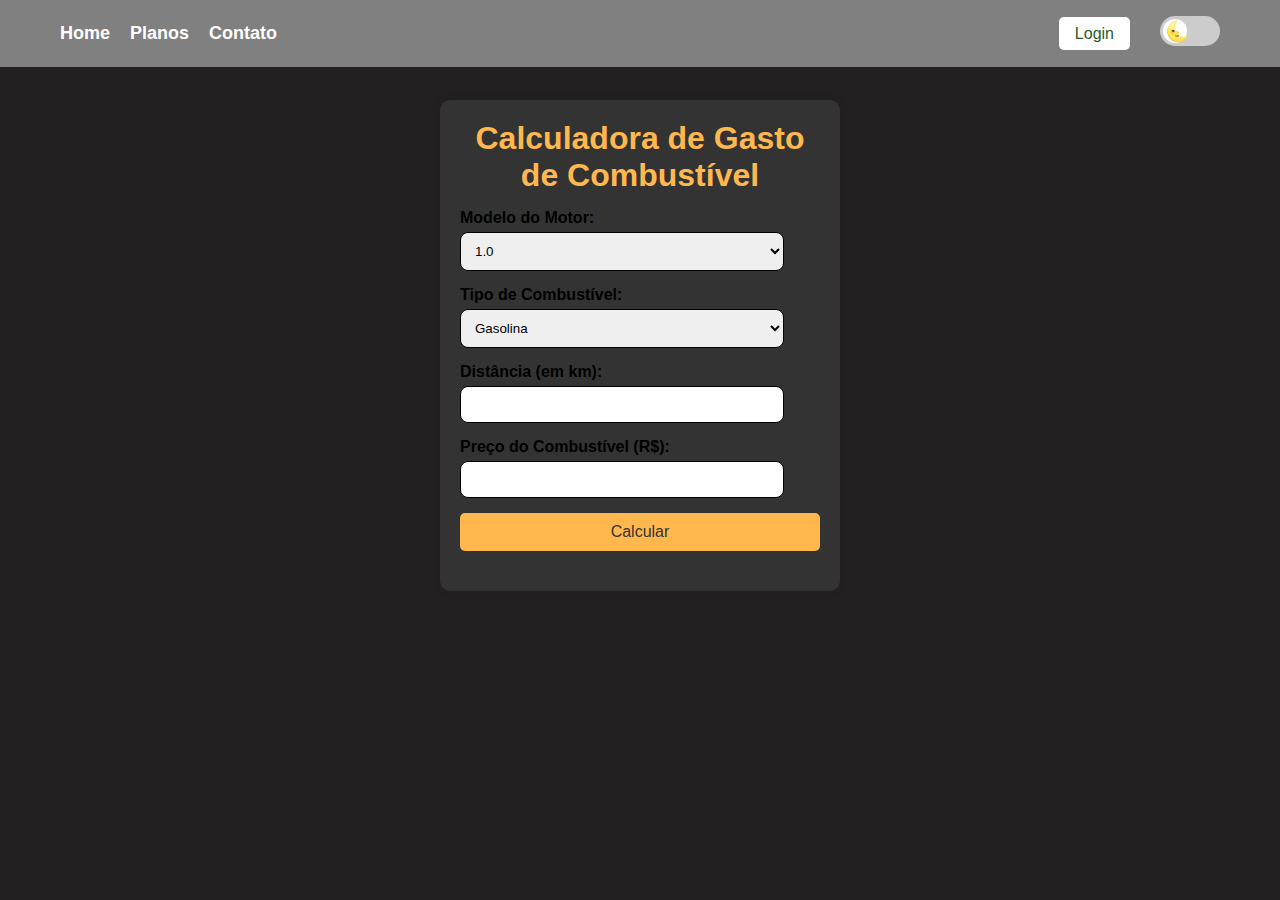
==== index.html @ 11c81b33 "modo escuro e claro" ====
<!DOCTYPE html>
<html lang="pt-BR">
<head>
    <meta charset="UTF-8">
    <meta name="viewport" content="width=device-width, initial-scale=1, shrink-to-fit=no">
    <title>Calculadora de Gasto de Combustível</title>
    <link rel="stylesheet" href="https://stackpath.bootstrapcdn.com/bootstrap/4.1.3/css/bootstrap.min.css" integrity="sha384-MCw98/SFnGE8fJT3GXwEOngsV7Zt27NXFoaoApmYm81iuXoPkFOJwJ8ERdknLPMO" crossorigin="anonymous">
    <link rel="stylesheet" href="style.css">
</head>
<body>
    <header class="cima">
        <nav class="menu">
            <ul>
                <li><a href="index.html">Home</a></li>
                <li><a href="planos/planos.html">Planos</a></li>
                <li><a href="#">Contato</a></li>
            </ul>
            <div class="actions">
                <div class="login-area">
                    <form id="login-form">
                        <a href="login/login.html" type="button">Login</a>
                    </form>
                    <div id="usuario-logado"></div>
                </div>
                <!-- Botão de alternância de tema -->
                <div class="theme-toggle">
                    <input type="checkbox" id="toggle-switch" class="toggle-switch">
                    <label for="toggle-switch" class="toggle-label">
                        <span class="toggle-slider"></span>
                        <span class="icon-sun">🌜</span>
                        <span class="icon-moon">🌞</span>
                    </label>
                </div>
            </div>
        </nav>
    </header>
    <main>
        <div class="container">
            <h1>Calculadora de Gasto de Combustível</h1>
            <form class="card" id="form-carro">
                <label for="modelo-carro">Modelo do Motor:</label>
                <select class="selecao" id="modelo-carro"></select>

                <label for="tipo-combustivel">Tipo de Combustível:</label>
                <select class="selecao" id="tipo-combustivel">
                    <option value="10">Gasolina</option>
                    <option value="8">Etanol</option>
                    <option value="15">GNV</option>
                </select>

                <label for="distancia">Distância (em km):</label>
                <input class="selecao" type="number" id="distancia" required>

                <label for="preco-combustivel">Preço do Combustível (R$):</label>
                <input class="selecao" type="number" id="preco-combustivel" step="0.01" required>

                <button type="button" onclick="calcularCombustivel()">Calcular</button>
            </form>
            <div id="resultado"></div>
        </div>
    </main>
    <script src="script.js"></script>
    <script src="https://code.jquery.com/jquery-3.3.1.slim.min.js" integrity="sha384-q8i/X+965DzO0rT7abK41JStQIAqVgRVzpbzo5smXKp4YfRvH+8abtTE1Pi6jizo" crossorigin="anonymous"></script>
    <script src="https://cdnjs.cloudflare.com/ajax/libs/popper.js/1.14.3/umd/popper.min.js" integrity="sha384-ZMP7rVo3mIykV+2+9J3UJ46jBk0WLaUAdn689aCwoqbBJiSnjAK/l8WvCWPIPm49" crossorigin="anonymous"></script>
    <script src="https://stackpath.bootstrapcdn.com/bootstrap/4.1.3/js/bootstrap.min.js" integrity="sha384-ChfqqxuZUCnJSK3+MXmPNIyE6ZbWh2IMqE241rYiqJxyMiZ6OW/JmZQ5stwEULTy" crossorigin="anonymous"></script>
</body>
</html>
---- style.css ----
* {
    margin: 0;
    padding: 0;
    box-sizing: border-box;
}

body {
    font-family: Arial, sans-serif;
    background-color: #222020;
    background-repeat: no-repeat;
    background-size: cover;
    background-attachment: fixed;
    background-position: center center;
    margin: 0;
    padding: 0;
    transition: background-color 0.5s;
}

header {
    background-color: #808080; 
    padding: 16px 0;
    position: fixed;
    width: 100%;
    top: 0;
    z-index: 1000;
}

.menu {
    display: flex;
    justify-content: space-between;
    align-items: center;
    max-width: 1200px;
    margin: 0 auto;
    padding: 0 20px;
}

.menu ul {
    list-style: none;
    display: flex;
}

.menu ul li {
    margin-right: 20px;
}

.menu ul li a {
    color: white;
    text-decoration: none;
    font-size: 18px;
    font-weight: bold;
}

.menu ul li a:hover {
    color: #ffb84d;
}

.actions {
    display: flex;
    align-items: center;
}

.login-area {
    display: flex;
    align-items: center;
    margin-right: 15px;
}

.login-area a {
    background-color: #fff;
    color: #285a2a;
    border: none;
    padding: 8px 16px;
    font-size: 16px;
    border-radius: 5px;
    cursor: pointer;
    text-decoration: none;
}

.login-area a:hover {
    background-color: #f0f0f0;
}

#usuario-logado {
    color: #fff;
    font-weight: bold;
    margin-left: 15px;
}

.container {
    background-color: #333;
    border-radius: 10px;
    padding: 20px;
    box-shadow: 0 0 10px rgba(0, 0, 0, 0.1);
    width: 400px;
    margin: 100px auto 80px auto; /* Ajustado para compensar o header fixo */
}

h1 {
    color: #ffb84d;
    text-align: center;
    padding-bottom: 15px;
    font-weight: bold;
}

label {
    display: block;
    margin-bottom: 5px;
    font-weight: bold;
    color: black;
}

input, select {
    width: 90%;
    padding: 10px;
    margin-bottom: 15px;
    border-radius: 8px;
    border: 1px solid #000000;
}

button {
    width: 100%;
    padding: 10px;
    background-color: #ffb84d;
    color: #333;
    border: none;
    border-radius: 5px;
    cursor: pointer;
    font-size: 16px;
}

button:hover {
    background-color: #c18a38;
}

#resultado {
    margin-top: 20px;
    text-align: center;
    font-size: 18px;
    color: #ffb84d;
}

/* Tema escuro */
body.dark-mode {
    background-color: #222020;
    color: rgb(255, 255, 255);
}

body.dark-mode .container,.card {
    background-color: #333;
    color: #ffb84d;
    border: none;
}

h1.dark-mode {
    color: #ffb84d;
}

/* Tema claro */
body.light-mode {
    background-color: #f4f4f4;
    color: #333;
}

body.light-mode .container {
    background-color: #919090; 
    border: none;
}

body.light-mode .card{
    background-color: #919090; 
    border: none;
}

body.light-mode h1 {
    color: #ffb84d;
}

/* Estilo do botão de alternância de tema */
.theme-toggle {
    position: relative;
    display: flex;
    align-items: center;
    justify-content: center;
}

.toggle-switch {
    display: none;
}

.toggle-label {
    display: flex;
    align-items: center;
    cursor: pointer;
    position: relative;
    width: 60px;
    height: 30px;
    background-color: #ccc;
    border-radius: 15px;
    transition: background-color 0.3s ease;
}

.toggle-slider {
    position: absolute;
    top: 3px;
    left: 3px;
    width: 24px;
    height: 24px;
    background-color: #fff;
    border-radius: 50%;
    transition: transform 0.3s ease;
}

.icon-sun, .icon-moon {
    position: absolute;
    font-size: 20px;
}

.icon-sun {
    left: 5px;
}

.icon-moon {
    right: 5px;
    display: none;
}

.toggle-switch:checked + .toggle-label {
    background-color: #4d4d4d;
}

.toggle-switch:checked + .toggle-label .toggle-slider {
    transform: translateX(30px);
}

.toggle-switch:checked + .toggle-label .icon-sun {
    display: none;
}

.toggle-switch:checked + .toggle-label .icon-moon {
    display: block;
}

/* Responsividade */
/* @media screen and (max-width: 768px) {
    .container {
        width: 90%;
        padding: 15px;
        margin: 100px auto 20px auto; 
    }
}

@media screen and (max-width: 425px) {
    body{
        font-family: Arial, sans-serif;
        background-color: #222020;
        background-attachment: fixed;
        background-position: center center;
        background-repeat: no-repeat;
        background-size: cover;
        margin: 0;
        padding: 0;
    }
    h1{
        font-size: 30px;
    }
    .container{
        display: block;
        width: 300px;
        margin: 100px auto 20px auto; 
    }
    #form-carro .selecao {
        display: block;
        font-size: 15px;
        margin-left: 40px;
    }
    label {
        margin-left: 30px;
    }
    .selecao{
        width: 180px;
    }
    button {
        margin-left: 7vw;
        width: 210px;
    }
    .menu ul {
        flex-direction: column;
        align-items: flex-start;
    }
    .actions {
        flex-direction: column;
        align-items: flex-end;
    }
    .login-area {
        margin-right: 0;
        margin-bottom: 10px;
    }
} */
@media screen and (max-width: 425px) {
    body{
        font-family: Arial, sans-serif;
        background-image: url(img/img-fundo.jpeg);
        background-attachment: fixed;
        background-position: center center;
        background-repeat: no-repeat;
        background-size: cover;
        margin: 0;
        padding: 0;
    }
    h1{
        font-size: 30px;
    }
    .container{
        display: block;
        width: 300px;
    }
    #form-carro .selecao {
        display: block;
        font-size: 15px;
        margin-left: 40px;
    }
    label {
        margin-left: 30px;
    }
    .selecao{
        width: 180px;
    }
    button {
        margin-left: 7vw;
        width: 210px;
    }
}
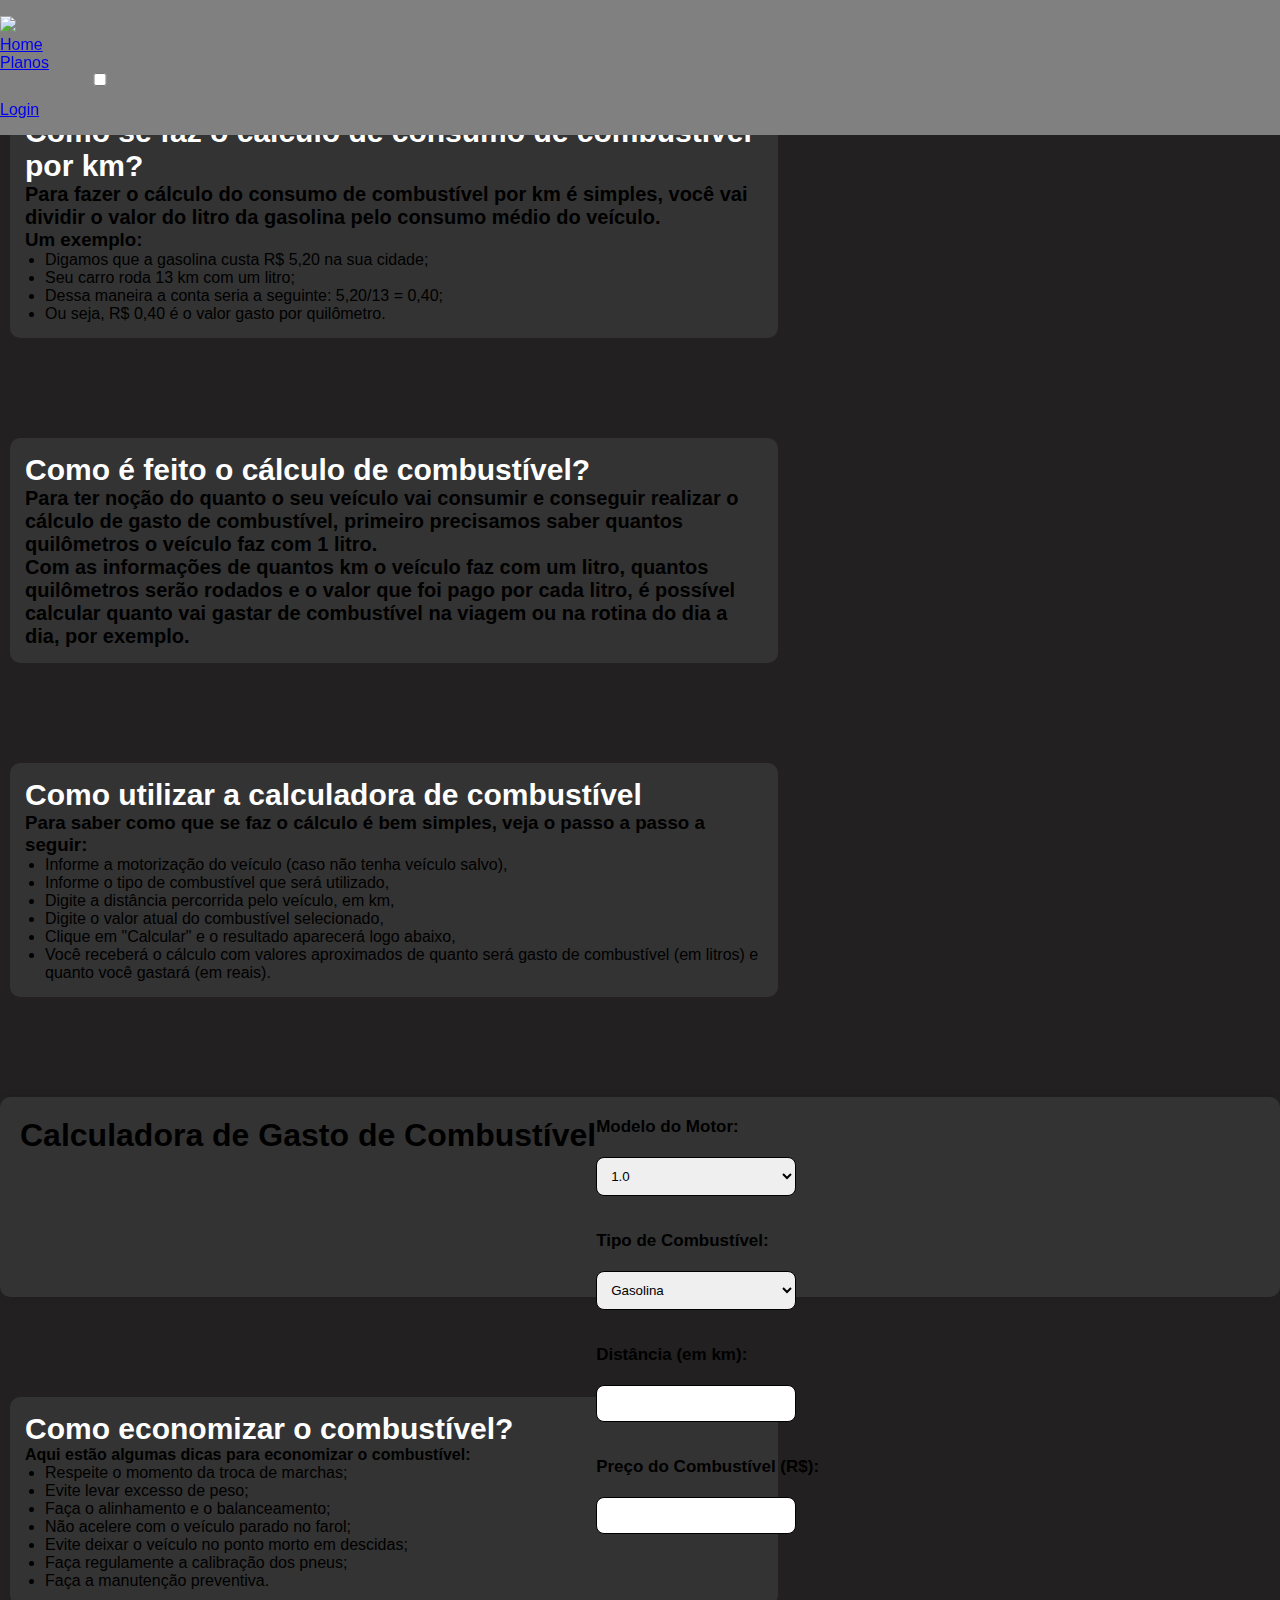
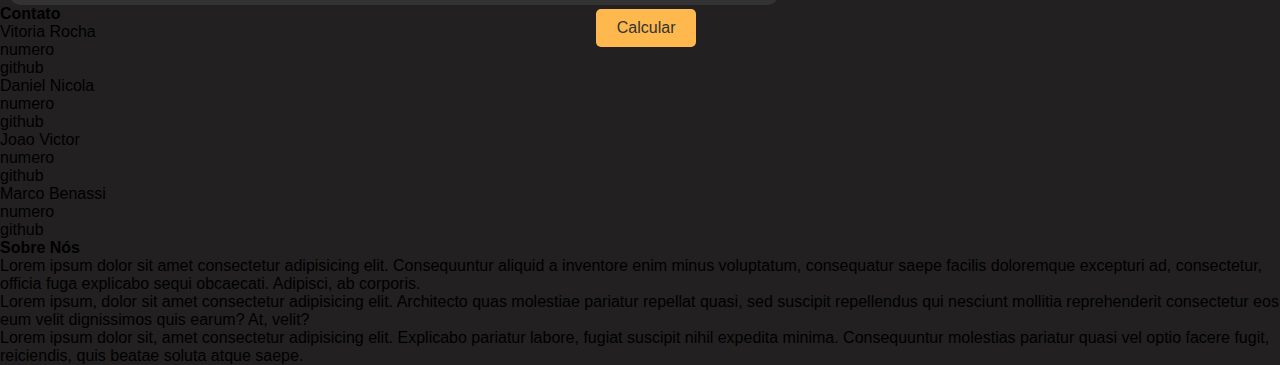
==== commit f3d7db72: "projeto atualizado" ====
--- a/index.html
+++ b/index.html
@@ -4,37 +4,65 @@
     <meta charset="UTF-8">
     <meta name="viewport" content="width=device-width, initial-scale=1, shrink-to-fit=no">
     <title>Calculadora de Gasto de Combustível</title>
+    <link rel="stylesheet" href="https://cdnjs.cloudflare.com/ajax/libs/font-awesome/6.2.1/css/all.min.css"
+    integrity="sha512-MV7K8+y+gLIBoVD59lQIYicR65iaqukzvf/nwasF0nqhPay5w/9lJmVM2hMDcnK1OnMGCdVK+iQrJ7lzPJQd1w==" crossorigin="anonymous" referrerpolicy="no-referrer" />
     <link rel="stylesheet" href="https://stackpath.bootstrapcdn.com/bootstrap/4.1.3/css/bootstrap.min.css" integrity="sha384-MCw98/SFnGE8fJT3GXwEOngsV7Zt27NXFoaoApmYm81iuXoPkFOJwJ8ERdknLPMO" crossorigin="anonymous">
     <link rel="stylesheet" href="style.css">
 </head>
 <body>
-    <header class="cima">
-        <nav class="menu">
-            <ul>
-                <li><a href="index.html">Home</a></li>
-                <li><a href="planos/planos.html">Planos</a></li>
-                <li><a href="#">Contato</a></li>
+    <header>
+        <div class="navbar">
+            <div class="logo"><img src="/img/ecokmlogo3.png" width="135"></div>
+            <ul class="links">
+                <li><a href="/index.html">Home</a></li>
+                <li><a href="/planos/planos.html">Planos</a></li>
             </ul>
-            <div class="actions">
-                <div class="login-area">
-                    <form id="login-form">
-                        <a href="login/login.html" type="button">Login</a>
-                    </form>
-                    <div id="usuario-logado"></div>
-                </div>
-                <!-- Botão de alternância de tema -->
-                <div class="theme-toggle">
-                    <input type="checkbox" id="toggle-switch" class="toggle-switch">
-                    <label for="toggle-switch" class="toggle-label">
-                        <span class="toggle-slider"></span>
-                        <span class="icon-sun">🌜</span>
-                        <span class="icon-moon">🌞</span>
-                    </label>
-                </div>
+            <!-- Botão de alternância de tema -->
+            <div class="theme-toggle">
+            <input type="checkbox" id="toggle-switch" class="toggle-switch">
+            <label for="toggle-switch" class="toggle-label">
+            <span class="toggle-slider"></span>
+            </label>
             </div>
-        </nav>
+            <div class="action-btn" ><a href="/login/login.html" class="action-btn">Login</a></div>
+            <div class="toggle-btn">
+                <i class="fa-solid fa-bars"></i>
+            </div>
+            </div>
+        </div>
     </header>
     <main>
+        <section class="containerTexto1">
+            <h2>Como se faz o cálculo de consumo de combustível por km?</h2>
+            <p>Para fazer o cálculo do consumo de combustível por km é simples, você vai dividir o valor do litro da gasolina pelo consumo médio do veículo.</p>
+            <h3>Um exemplo:</h3>
+            <ul>
+                <li>Digamos que a gasolina custa R$ 5,20 na sua cidade;</li>
+                <li>Seu carro roda 13 km com um litro;</li>
+                <li>Dessa maneira a conta seria a seguinte: 5,20/13 = 0,40;</li>
+                <li>Ou seja, R$ 0,40 é o valor gasto por quilômetro.</li>
+            </ul>
+        </section>
+        <section class="containerTexto2">
+            <h2>Como é feito o cálculo de combustível?</h2>
+            <p>Para ter noção do quanto o seu veículo vai consumir e conseguir realizar o cálculo de gasto de combustível, primeiro precisamos 
+            saber quantos quilômetros o veículo faz com 1 litro.</p>
+            <p>Com as informações de quantos km o veículo faz com um litro, quantos quilômetros serão rodados
+            e o valor que foi pago por cada litro, é possível calcular quanto vai gastar de combustível na viagem ou na rotina do dia a dia, por exemplo.</p>
+        </section>
+        <section class="containerTexto3">
+            
+            <h2>Como utilizar a calculadora de combustível</h2>
+                <h3>Para saber como que se faz o cálculo é bem simples, veja o passo a passo a seguir:</h3>
+            <ul>
+                <li>Informe a motorização do veículo (caso não tenha veículo salvo),</li>
+                <li>Informe o tipo de combustível que será utilizado,</li>
+                <li>Digite a distância percorrida pelo veículo, em km,</li>
+                <li>Digite o valor atual do combustível selecionado,</li>
+                <li>Clique em "Calcular" e o resultado aparecerá logo abaixo,</li>
+                <li>Você receberá o cálculo com valores aproximados de quanto será gasto de combustível (em litros) e quanto você gastará (em reais).</li>
+            </ul>
+        </section>
         <div class="container">
             <h1>Calculadora de Gasto de Combustível</h1>
             <form class="card" id="form-carro">
@@ -58,6 +86,51 @@
             </form>
             <div id="resultado"></div>
         </div>
+        <section class="containerTexto4">
+            <h2>Como economizar o combustível?</h2>
+            <h4>Aqui estão algumas dicas para economizar o combustível:</h4>
+            <ul>
+                <li>Respeite o momento da troca de marchas;</li>
+                <li>Evite levar excesso de peso;</li>
+                <li>Faça o alinhamento e o balanceamento;</li>
+                <li>Não acelere com o veículo parado no farol;</li>
+                <li>Evite deixar o veículo no ponto morto em descidas;</li>
+                <li>Faça regulamente a calibração dos pneus;</li>
+                <li>Faça a manutenção preventiva.</li>
+            </ul>
+        </section>
+    </main>
+    <footer>
+        <h4 class="textoFooter">Contato</h4>
+        <section class="footerContato"> 
+            <ul>
+                <li>Vitoria Rocha</li>
+                <li>numero</li>
+                <li>github</li>
+            </ul>
+            <ul>
+                <li>Daniel Nicola</li>
+                <li>numero</li>
+                <li>github</li>
+            </ul>
+            <ul>
+                <li>Joao Victor</li>
+                <li>numero</li>
+                <li>github</li>
+            </ul>
+            <ul>
+                <li>Marco Benassi</li>
+                <li>numero</li>
+                <li>github</li>
+            </ul>
+        </section>
+        <h4 class="textoFooter">Sobre Nós</h4>
+        <section class="footerSobreNos">
+            <p>Lorem ipsum dolor sit amet consectetur adipisicing elit. Consequuntur aliquid a inventore enim minus voluptatum, consequatur saepe facilis doloremque excepturi ad, consectetur, officia fuga explicabo sequi obcaecati. Adipisci, ab corporis.</p>
+            <p>Lorem ipsum, dolor sit amet consectetur adipisicing elit. Architecto quas molestiae pariatur repellat quasi, sed suscipit repellendus qui nesciunt mollitia reprehenderit consectetur eos eum velit dignissimos quis earum? At, velit?</p>
+            <p>Lorem ipsum dolor sit, amet consectetur adipisicing elit. Explicabo pariatur labore, fugiat suscipit nihil expedita minima. Consequuntur molestias pariatur quasi vel optio facere fugit, reiciendis, quis beatae soluta atque saepe.</p>
+        </section>
+    </footer>
     </main>
     <script src="script.js"></script>
     <script src="https://code.jquery.com/jquery-3.3.1.slim.min.js" integrity="sha384-q8i/X+965DzO0rT7abK41JStQIAqVgRVzpbzo5smXKp4YfRvH+8abtTE1Pi6jizo" crossorigin="anonymous"></script>
--- a/style.css
+++ b/style.css
@@ -77,7 +77,7 @@
 }
 
 .login-area a:hover {
-    background-color: #f0f0f0;
+    background-color: #693c3c;
 }
 
 #usuario-logado {
@@ -87,38 +87,148 @@
 }
 
 .container {
+    display: flex;
     background-color: #333;
     border-radius: 10px;
     padding: 20px;
     box-shadow: 0 0 10px rgba(0, 0, 0, 0.1);
-    width: 400px;
+    height: 200px;
     margin: 100px auto 80px auto; /* Ajustado para compensar o header fixo */
 }
-
-h1 {
-    color: #ffb84d;
+/* primeira caixa de texto */
+.containerTexto1{
+    margin-top: 100px;
+    width: 60vw;
+    background-color: #333;
+    display: block;
+    justify-content: left;
+    overflow-wrap: break-word;
+    border: none;
+    padding: 15px;
+    border-radius: 10px;
+    margin-left: 10px
+}
+.containerTexto1 h2{
+    font-size: 30px;
+    font-weight: bold;
+    color:white;
+}
+
+.containerTexto1 li {
+    margin-left: 20px;
+}
+.containerTexto1 p {
+    font-size: 20px;
+    font-weight: bold;
+    overflow-wrap: break-word;
+}
+/* segunda caixa de texto */
+.containerTexto2{
+    margin-top: 100px;
+    width: 60vw;
+    background-color: #333;
+    display: block;
+    justify-content: left;
+    overflow-wrap: break-word;
+    border: none;
+    padding: 15px;
+    border-radius: 10px;
+    margin-left: 10px;
+    text-align: left;
+}
+.containerTexto2 h2{
+    font-size: 30px;
+    font-weight: bold;
+    color:white;
+}
+.containerTexto2 p{
+    font-size: 20px;
+    font-weight: bold;
+    overflow-wrap: break-word;
+}
+/* terceira caixa de texto */
+.containerTexto3{
+    margin-top: 100px;
+    width: 60vw;
+    background-color: #333;
+    display: block;
+    justify-content: left;
+    overflow-wrap: break-word;
+    border: none;
+    padding: 15px;
+    border-radius: 10px;
+    margin-left: 10px
+}
+.containerTexto3 h2{
+    font-size: 30px;
+    font-weight: bold;
+    color:white;
+}
+
+.containerTexto3 li {
+    margin-left: 20px;
+}
+/* quarta caixa de texto */
+.containerTexto4{
+    margin-top: 100px;
+    width: 60vw;
+    background-color: #333;
+    display: block;
+    justify-content: left;
+    overflow-wrap: break-word;
+    border: none;
+    padding: 15px;
+    border-radius: 10px;
+    margin-left: 10px
+}
+.containerTexto4 h2{
+    font-size: 30px;
+    font-weight: bold;
+    color:white;
+}
+
+.containerTexto4 li {
+    margin-left: 20px;
+}
+
+.card{
+    width: 300px;
+    display:flex;
+    flex-wrap: wrap;
+    gap: 20px;
+}
+
+#resultado {
+    margin-top: 100px !important; 
+    font-size: 25px !important;
+    color: #ffb84d; 
     text-align: center;
-    padding-bottom: 15px;
-    font-weight: bold;
 }
 
 label {
-    display: block;
-    margin-bottom: 5px;
+    font-size: 17px;
+    display: flex;
     font-weight: bold;
     color: black;
 }
 
 input, select {
-    width: 90%;
+    width: 200px;
     padding: 10px;
     margin-bottom: 15px;
     border-radius: 8px;
     border: 1px solid #000000;
 }
 
+.form-group {
+    display: flex;
+    flex-direction: column;
+    flex: 1 1 45%; 
+    min-width: 200px;
+}
+
 button {
-    width: 100%;
+    width: 100px;
     padding: 10px;
     background-color: #ffb84d;
     color: #333;
@@ -126,6 +236,7 @@
     border-radius: 5px;
     cursor: pointer;
     font-size: 16px;
+    margin-top: 40px;
 }
 
 button:hover {
@@ -137,8 +248,435 @@
     text-align: center;
     font-size: 18px;
     color: #ffb84d;
-}
-
+    background-color: black;
+    * {
+        margin: 0;
+        padding: 0;
+        box-sizing: border-box;
+    }
+    
+    body {
+        height: 100vh;
+        background-color: rgb(237, 143, 143);
+        background-size: cover;
+        background-position: center;
+    }
+    
+    li {
+        list-style: none;
+    }
+    
+    a {
+        text-decoration: none;
+        position: relative;
+        color: #fff;
+        font-size: 1rem;
+    }
+    
+    a:before {
+        content: "";
+        position: absolute;
+        width: 100%;
+        height: 2px;
+        bottom: 0;
+        left: 0;
+        background-color: #be0209;
+        visibility: hidden;
+        -webkit-transform: scaleX(0);
+        transform: scaleX(0);
+        -webkit-transition: all 0.3s ease-in-out 0s;
+        transition: all 0.3s ease-in-out 0s;
+      }
+      
+      a:hover:before {
+        visibility: visible;
+        -webkit-transform: scaleX(1);
+        transform: scaleX(1);
+      }
+    
+    
+    /* HEADER */
+    header {
+        position: relative;
+        padding: 0 2rem;
+        /* background-color: #4d4d4d; */
+    }
+    
+    .navbar {
+        width: 100%;
+        height: 80px;
+        max-width: 1200px;
+        margin: 0 auto;
+        display: flex;
+        align-items: center;
+        justify-content: space-between;
+    }
+    
+    .navbar .links {
+        display: flex;
+        gap: 2rem;
+    }
+    
+    .navbar .toggle-btn {
+        color: #fff;
+        font-size: 1.5rem;
+        cursor: pointer;
+        display: none;
+    }
+     
+    .action-btn{
+        background-color:#be0209;
+        color: #fff;
+        padding: 0.5rem 1rem;
+        border: none;
+        outline: none;
+        border-radius: 5px;
+        font-size: 0.8rem;
+        font-weight: bold;
+        cursor: pointer;
+        transition: scale 0.2 ease;
+    }
+    
+    .action-btn:hover {
+        scale: 1.05;
+        color: #fff;
+    }
+    
+    .action-btn:active {
+        scale: 0.95;
+    }
+    /* MAIN */
+    .container {
+        background-color: #333;
+        border-radius: 10px;
+        padding: 20px;
+        box-shadow: 0 0 10px rgba(0, 0, 0, 0.1);
+        width: 400px;
+        margin: 100px auto 80px auto; /* Ajustado para compensar o header fixo */
+    }
+    
+    h1 {
+        color: #ffb84d;
+        text-align: center;
+        padding-bottom: 15px;
+        font-weight: bold;
+    }
+    
+    label {
+        display: block;
+        margin-bottom: 5px;
+        font-weight: bold;
+        color: rgb(255, 255, 255);
+    }
+    
+    input, select {
+        width: 90%;
+        padding: 10px;
+        margin-bottom: 15px;
+        border-radius: 8px;
+        border: 1px solid #fdfdfd;
+    }
+    
+    button {
+        width: 100%;
+        padding: 10px;
+        background-color: #ffb84d;
+        color: #553a3a;
+        border: none;
+        border-radius: 5px;
+        cursor: pointer;
+        font-size: 16px;
+    }
+    
+    button:hover {
+        background-color: #c18a38;
+    }
+    
+    #resultado {
+        margin-top: 20px;
+        text-align: center;
+        font-size: 18px;
+        color: #ffb84d;
+    }
+    
+    /* primeira caixa de texto */
+    .containerTexto1{
+        margin-top: 100px;
+        width: 60vw;
+        background-color: #333;
+        display: block;
+        justify-content: left;
+        overflow-wrap: break-word;
+        border: none;
+        padding: 15px;
+        border-radius: 10px;
+        margin-left: 10px
+    }
+    .containerTexto1 h2{
+        font-size: 30px;
+        font-weight: bold;
+        color:white;
+    }
+    
+    .containerTexto1 li {
+        margin-left: 20px;
+    }
+    .containerTexto1 p {
+        font-size: 20px;
+        font-weight: bold;
+        overflow-wrap: break-word;
+    }
+    /* segunda caixa de texto */
+    .containerTexto2{
+        margin-top: 100px;
+        width: 60vw;
+        background-color: #333;
+        display: block;
+        justify-content: left;
+        overflow-wrap: break-word;
+        border: none;
+        padding: 15px;
+        border-radius: 10px;
+        margin-left: 10px;
+        text-align: left;
+    }
+    .containerTexto2 h2{
+        font-size: 30px;
+        font-weight: bold;
+        color:white;
+    }
+    .containerTexto2 p{
+        font-size: 20px;
+        font-weight: bold;
+        overflow-wrap: break-word;
+    }
+    /* terceira caixa de texto */
+    .containerTexto3{
+        margin-top: 100px;
+        width: 60vw;
+        background-color: #333;
+        display: block;
+        justify-content: left;
+        overflow-wrap: break-word;
+        border: none;
+        padding: 15px;
+        border-radius: 10px;
+        margin-left: 10px
+    }
+    .containerTexto3 h2{
+        font-size: 30px;
+        font-weight: bold;
+        color:white;
+    }
+    
+    .containerTexto3 li {
+        margin-left: 20px;
+    }
+    /* quarta caixa de texto */
+    .containerTexto4{
+        margin-top: 100px;
+        width: 60vw;
+        background-color: #333;
+        display: block;
+        justify-content: left;
+        overflow-wrap: break-word;
+        border: none;
+        padding: 15px;
+        border-radius: 10px;
+        margin-left: 10px
+    }
+    .containerTexto4 h2{
+        font-size: 30px;
+        font-weight: bold;
+        color:white;
+    }
+    
+    .containerTexto4 li {
+        margin-left: 20px;
+    }
+    
+    /* FOOTER */
+    footer{
+        background-color: #333;
+        display: grid;
+        grid-template-columns: auto auto auto auto;
+        padding-top: 15px;
+        margin-top: 15px;
+        padding-bottom: 15px;
+    }
+    
+    .footerContato{
+        margin-top: 10px;
+        width: 30vw;
+        background-color: #202020;
+        display: grid;
+        grid-template-columns: auto auto ;
+        overflow-wrap: break-word;
+        padding: 15px;
+        border-radius: 10px;
+        margin-left: 10px;
+        padding-left: 15px; 
+    }
+    .footerSobreNos{
+        margin-top: 10px;
+        width: 50vw;
+        background-color: #202020;
+        display: block;
+        overflow-wrap: break-word;
+        padding: 15px;
+        border-radius: 10px;
+        margin-left: 10px;
+        padding-left: 15px; 
+    }
+    .textoFooter{
+        margin-right: -80px;
+    }
+    
+    /* Tema escuro */
+    body.dark-mode {
+        background-color: #222020;
+        color: rgb(255, 255, 255);
+    }
+    
+    body.dark-mode .container .card {
+        background-color: #3b3838;
+        color: #ffb84d;
+        border: none;
+    }
+    
+    h1.dark-mode {
+        color: #ffb84d;
+    }
+    
+    /* Tema claro */
+    body.light-mode {
+        background-color: #f4f4f4;
+        color: #333;
+    }
+    
+    body.light-mode .container {
+        background-color: #919090; 
+        border: none;
+    }
+    
+    body.light-mode .card{
+        background-color: #919090; 
+        border: none;
+    }
+    
+    body.light-mode h1 {
+        color: #ffb84d;
+    }
+    
+    /* Estilo do botão de alternância de tema */
+    .theme-toggle {
+        position: relative;
+        display: flex;
+        align-items: center;
+        justify-content: center;
+    }
+    
+    .toggle-switch {
+        display: none;
+    }
+    
+    .toggle-label {
+        display: flex;
+        align-items: center;
+        cursor: pointer;
+        position: relative;
+        width: 60px;
+        height: 30px;
+        background-color: #ccc;
+        border-radius: 15px;
+        transition: background-color 0.3s ease;
+    }
+    
+    .toggle-slider {
+        position: absolute;
+        top: 3px;
+        left: 3px;
+        width: 24px;
+        height: 24px;
+        background-color: #ffffff;
+        border-radius: 50%;
+        transition: transform 0.3s ease;
+    }
+    
+    .icon-sun, .icon-moon {
+        position: absolute;
+        font-size: 20px;
+    }
+    
+    .icon-sun {
+        left: 5px;
+    }
+    
+    .icon-moon {
+        right: 5px;
+        display: none;
+    }
+    
+    .toggle-switch:checked + .toggle-label {
+        background-color: #4d4d4d;
+    }
+    
+    .toggle-switch:checked + .toggle-label .toggle-slider {
+        transform: translateX(30px);
+    }
+    
+    .toggle-switch:checked + .toggle-label .icon-sun {
+        display: none;
+    }
+    
+    .toggle-switch:checked + .toggle-label .icon-moon {
+        display: block;
+    }
+    
+    @media screen and (max-width: 610px) {
+        body{
+            font-family: Arial, sans-serif;
+            background-image: none;
+            background-attachment: fixed;
+            background-position: center center;
+            background-repeat: no-repeat;
+            background-size: cover;
+            margin: 0;
+            padding: 0;
+        }
+        h1{
+            font-size: 30px;
+        }
+        .container{
+            display: block;
+            width: 300px;
+        }
+        #form-carro .selecao {
+            display: block;
+            font-size: 15px;
+            margin-left: 40px;
+        }
+        label {
+            margin-left: 30px;
+        }
+        .selecao{
+            width: 180px;
+        }
+        button {
+            margin-left: 7vw;
+            width: 210px;
+        }
+        .theme-toggle{
+            position: relative;
+        }
+        a{
+            position: relative;
+        }
+        a .botaoLogin{
+            margin-left: 1000px;        
+        }
+    }
+    
 /* Tema escuro */
 body.dark-mode {
     background-color: #222020;
@@ -173,6 +711,9 @@
 
 body.light-mode h1 {
     color: #ffb84d;
+}
+body.dark-mode .letraMenu:hover{
+    color: red;
 }
 
 /* Estilo do botão de alternância de tema */
@@ -299,7 +840,6 @@
 @media screen and (max-width: 425px) {
     body{
         font-family: Arial, sans-serif;
-        background-image: url(img/img-fundo.jpeg);
         background-attachment: fixed;
         background-position: center center;
         background-repeat: no-repeat;
@@ -329,4 +869,4 @@
         margin-left: 7vw;
         width: 210px;
     }
-}
+}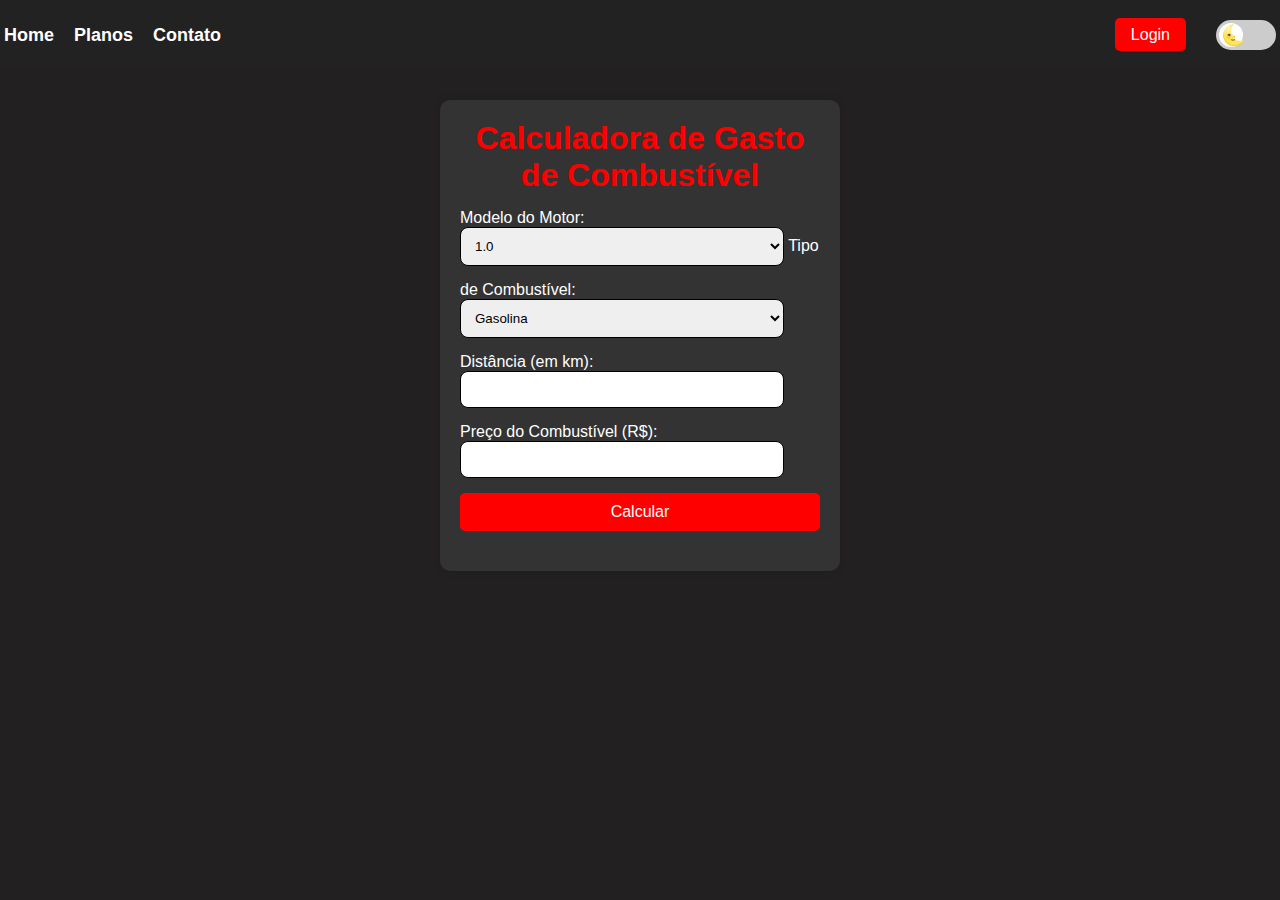
==== commit 263c09d5: "Mudanças da Vitoria e do Joao Victor adicionadas." ====
--- a/index.html
+++ b/index.html
@@ -4,65 +4,40 @@
     <meta charset="UTF-8">
     <meta name="viewport" content="width=device-width, initial-scale=1, shrink-to-fit=no">
     <title>Calculadora de Gasto de Combustível</title>
-    <link rel="stylesheet" href="https://cdnjs.cloudflare.com/ajax/libs/font-awesome/6.2.1/css/all.min.css"
-    integrity="sha512-MV7K8+y+gLIBoVD59lQIYicR65iaqukzvf/nwasF0nqhPay5w/9lJmVM2hMDcnK1OnMGCdVK+iQrJ7lzPJQd1w==" crossorigin="anonymous" referrerpolicy="no-referrer" />
     <link rel="stylesheet" href="https://stackpath.bootstrapcdn.com/bootstrap/4.1.3/css/bootstrap.min.css" integrity="sha384-MCw98/SFnGE8fJT3GXwEOngsV7Zt27NXFoaoApmYm81iuXoPkFOJwJ8ERdknLPMO" crossorigin="anonymous">
     <link rel="stylesheet" href="style.css">
 </head>
 <body>
-    <header>
-        <div class="navbar">
-            <div class="logo"><img src="/img/ecokmlogo3.png" width="135"></div>
-            <ul class="links">
-                <li><a href="/index.html">Home</a></li>
-                <li><a href="/planos/planos.html">Planos</a></li>
+    <header class="cima">
+        <nav class="menu">
+                        
+            <ul>
+                <li><a class="letramenu" href="index.html">Home</a></li>
+                <li><a class="letramenu" href="planos/planos.html">Planos</a></li>
+                <li><a class="letramenu" href="#">Contato</a></li>
             </ul>
-            <!-- Botão de alternância de tema -->
-            <div class="theme-toggle">
-            <input type="checkbox" id="toggle-switch" class="toggle-switch">
-            <label for="toggle-switch" class="toggle-label">
-            <span class="toggle-slider"></span>
-            </label>
+            <div class="actions">
+                <div class="login-area">
+                    <form id="login-form">
+                        <a href="login/login.html" class="botaoLogin" type="button">Login</a>
+                    </form>
+                    <div id="usuario-logado"></div>
+                </div>
+                <!-- Botão de alternância de tema -->
+                <div class="theme-toggle">
+                    <input type="checkbox" id="toggle-switch" class="toggle-switch">
+                    <label for="toggle-switch" class="toggle-label">
+                        <span class="toggle-slider"></span>
+                        <span class="icon-sun">🌜</span>
+                        <span class="icon-moon">🌞</span>
+                    </label>
+                </div>
             </div>
-            <div class="action-btn" ><a href="/login/login.html" class="action-btn">Login</a></div>
-            <div class="toggle-btn">
-                <i class="fa-solid fa-bars"></i>
-            </div>
-            </div>
-        </div>
+        </nav>
     </header>
     <main>
-        <section class="containerTexto1">
-            <h2>Como se faz o cálculo de consumo de combustível por km?</h2>
-            <p>Para fazer o cálculo do consumo de combustível por km é simples, você vai dividir o valor do litro da gasolina pelo consumo médio do veículo.</p>
-            <h3>Um exemplo:</h3>
-            <ul>
-                <li>Digamos que a gasolina custa R$ 5,20 na sua cidade;</li>
-                <li>Seu carro roda 13 km com um litro;</li>
-                <li>Dessa maneira a conta seria a seguinte: 5,20/13 = 0,40;</li>
-                <li>Ou seja, R$ 0,40 é o valor gasto por quilômetro.</li>
-            </ul>
-        </section>
-        <section class="containerTexto2">
-            <h2>Como é feito o cálculo de combustível?</h2>
-            <p>Para ter noção do quanto o seu veículo vai consumir e conseguir realizar o cálculo de gasto de combustível, primeiro precisamos 
-            saber quantos quilômetros o veículo faz com 1 litro.</p>
-            <p>Com as informações de quantos km o veículo faz com um litro, quantos quilômetros serão rodados
-            e o valor que foi pago por cada litro, é possível calcular quanto vai gastar de combustível na viagem ou na rotina do dia a dia, por exemplo.</p>
-        </section>
-        <section class="containerTexto3">
-            
-            <h2>Como utilizar a calculadora de combustível</h2>
-                <h3>Para saber como que se faz o cálculo é bem simples, veja o passo a passo a seguir:</h3>
-            <ul>
-                <li>Informe a motorização do veículo (caso não tenha veículo salvo),</li>
-                <li>Informe o tipo de combustível que será utilizado,</li>
-                <li>Digite a distância percorrida pelo veículo, em km,</li>
-                <li>Digite o valor atual do combustível selecionado,</li>
-                <li>Clique em "Calcular" e o resultado aparecerá logo abaixo,</li>
-                <li>Você receberá o cálculo com valores aproximados de quanto será gasto de combustível (em litros) e quanto você gastará (em reais).</li>
-            </ul>
-        </section>
+       
+        
         <div class="container">
             <h1>Calculadora de Gasto de Combustível</h1>
             <form class="card" id="form-carro">
@@ -86,51 +61,6 @@
             </form>
             <div id="resultado"></div>
         </div>
-        <section class="containerTexto4">
-            <h2>Como economizar o combustível?</h2>
-            <h4>Aqui estão algumas dicas para economizar o combustível:</h4>
-            <ul>
-                <li>Respeite o momento da troca de marchas;</li>
-                <li>Evite levar excesso de peso;</li>
-                <li>Faça o alinhamento e o balanceamento;</li>
-                <li>Não acelere com o veículo parado no farol;</li>
-                <li>Evite deixar o veículo no ponto morto em descidas;</li>
-                <li>Faça regulamente a calibração dos pneus;</li>
-                <li>Faça a manutenção preventiva.</li>
-            </ul>
-        </section>
-    </main>
-    <footer>
-        <h4 class="textoFooter">Contato</h4>
-        <section class="footerContato"> 
-            <ul>
-                <li>Vitoria Rocha</li>
-                <li>numero</li>
-                <li>github</li>
-            </ul>
-            <ul>
-                <li>Daniel Nicola</li>
-                <li>numero</li>
-                <li>github</li>
-            </ul>
-            <ul>
-                <li>Joao Victor</li>
-                <li>numero</li>
-                <li>github</li>
-            </ul>
-            <ul>
-                <li>Marco Benassi</li>
-                <li>numero</li>
-                <li>github</li>
-            </ul>
-        </section>
-        <h4 class="textoFooter">Sobre Nós</h4>
-        <section class="footerSobreNos">
-            <p>Lorem ipsum dolor sit amet consectetur adipisicing elit. Consequuntur aliquid a inventore enim minus voluptatum, consequatur saepe facilis doloremque excepturi ad, consectetur, officia fuga explicabo sequi obcaecati. Adipisci, ab corporis.</p>
-            <p>Lorem ipsum, dolor sit amet consectetur adipisicing elit. Architecto quas molestiae pariatur repellat quasi, sed suscipit repellendus qui nesciunt mollitia reprehenderit consectetur eos eum velit dignissimos quis earum? At, velit?</p>
-            <p>Lorem ipsum dolor sit, amet consectetur adipisicing elit. Explicabo pariatur labore, fugiat suscipit nihil expedita minima. Consequuntur molestias pariatur quasi vel optio facere fugit, reiciendis, quis beatae soluta atque saepe.</p>
-        </section>
-    </footer>
     </main>
     <script src="script.js"></script>
     <script src="https://code.jquery.com/jquery-3.3.1.slim.min.js" integrity="sha384-q8i/X+965DzO0rT7abK41JStQIAqVgRVzpbzo5smXKp4YfRvH+8abtTE1Pi6jizo" crossorigin="anonymous"></script>
--- a/style.css
+++ b/style.css
@@ -6,18 +6,18 @@
 
 body {
     font-family: Arial, sans-serif;
-    background-color: #222020;
+    background-image: none;
+    background-attachment: fixed;
+    background-position: center center;
     background-repeat: no-repeat;
     background-size: cover;
-    background-attachment: fixed;
-    background-position: center center;
     margin: 0;
     padding: 0;
     transition: background-color 0.5s;
 }
 
 header {
-    background-color: #808080; 
+    background-color: #ffffff; 
     padding: 16px 0;
     position: fixed;
     width: 100%;
@@ -29,10 +29,12 @@
     display: flex;
     justify-content: space-between;
     align-items: center;
-    max-width: 1200px;
-    margin: 0 auto;
-    padding: 0 20px;
-}
+    width: 100%; /* Altera para 100% */
+    margin: 0;
+    padding: 4px;
+    box-sizing: border-box; /* Garante que o padding seja incluído na largura total */
+}
+
 
 .menu ul {
     list-style: none;
@@ -44,14 +46,23 @@
 }
 
 .menu ul li a {
-    color: white;
+    color: rgb(0, 0, 0);
     text-decoration: none;
     font-size: 18px;
     font-weight: bold;
 }
 
 .menu ul li a:hover {
-    color: #ffb84d;
+    color: #ff0000;
+}
+
+@keyframes slide {
+    0% { transform: translateX(0); }
+    20% { transform: translateX(-100%); }
+    40% { transform: translateX(-200%); }
+    60% { transform: translateX(-300%); }
+    80% { transform: translateX(-400%); }
+    100% { transform: translateX(0); }
 }
 
 .actions {
@@ -66,8 +77,8 @@
 }
 
 .login-area a {
-    background-color: #fff;
-    color: #285a2a;
+    background-color: #ff0000;
+    color: #ffffff;
     border: none;
     padding: 8px 16px;
     font-size: 16px;
@@ -77,7 +88,7 @@
 }
 
 .login-area a:hover {
-    background-color: #693c3c;
+    background-color: #b30000;
 }
 
 #usuario-logado {
@@ -87,596 +98,55 @@
 }
 
 .container {
-    display: flex;
     background-color: #333;
     border-radius: 10px;
     padding: 20px;
     box-shadow: 0 0 10px rgba(0, 0, 0, 0.1);
-    height: 200px;
+    width: 400px;
     margin: 100px auto 80px auto; /* Ajustado para compensar o header fixo */
 }
-/* primeira caixa de texto */
-.containerTexto1{
-    margin-top: 100px;
-    width: 60vw;
-    background-color: #333;
-    display: block;
-    justify-content: left;
-    overflow-wrap: break-word;
-    border: none;
-    padding: 15px;
-    border-radius: 10px;
-    margin-left: 10px
-}
-.containerTexto1 h2{
-    font-size: 30px;
+
+h1 {
+    color: #ff0000;
+    text-align: center;
+    padding-bottom: 15px;
     font-weight: bold;
-    color:white;
-}
-
-.containerTexto1 li {
-    margin-left: 20px;
-}
-.containerTexto1 p {
-    font-size: 20px;
-    font-weight: bold;
-    overflow-wrap: break-word;
-}
-/* segunda caixa de texto */
-.containerTexto2{
-    margin-top: 100px;
-    width: 60vw;
-    background-color: #333;
-    display: block;
-    justify-content: left;
-    overflow-wrap: break-word;
-    border: none;
-    padding: 15px;
-    border-radius: 10px;
-    margin-left: 10px;
-    text-align: left;
-}
-.containerTexto2 h2{
-    font-size: 30px;
-    font-weight: bold;
-    color:white;
-}
-.containerTexto2 p{
-    font-size: 20px;
-    font-weight: bold;
-    overflow-wrap: break-word;
-}
-/* terceira caixa de texto */
-.containerTexto3{
-    margin-top: 100px;
-    width: 60vw;
-    background-color: #333;
-    display: block;
-    justify-content: left;
-    overflow-wrap: break-word;
-    border: none;
-    padding: 15px;
-    border-radius: 10px;
-    margin-left: 10px
-}
-.containerTexto3 h2{
-    font-size: 30px;
-    font-weight: bold;
-    color:white;
-}
-
-.containerTexto3 li {
-    margin-left: 20px;
-}
-/* quarta caixa de texto */
-.containerTexto4{
-    margin-top: 100px;
-    width: 60vw;
-    background-color: #333;
-    display: block;
-    justify-content: left;
-    overflow-wrap: break-word;
-    border: none;
-    padding: 15px;
-    border-radius: 10px;
-    margin-left: 10px
-}
-.containerTexto4 h2{
-    font-size: 30px;
-    font-weight: bold;
-    color:white;
-}
-
-.containerTexto4 li {
-    margin-left: 20px;
-}
-
-.card{
-    width: 300px;
-    display:flex;
-    flex-wrap: wrap;
-    gap: 20px;
-}
-
-#resultado {
-    margin-top: 100px !important; 
-    font-size: 25px !important;
-    color: #ffb84d; 
-    text-align: center;
-}
-
-label {
-    font-size: 17px;
-    display: flex;
-    font-weight: bold;
-    color: black;
-}
+    
+}
+
+
 
 input, select {
-    width: 200px;
+    width: 90%;
     padding: 10px;
     margin-bottom: 15px;
     border-radius: 8px;
     border: 1px solid #000000;
 }
 
-.form-group {
-    display: flex;
-    flex-direction: column;
-    flex: 1 1 45%; 
-    min-width: 200px;
-}
-
 button {
-    width: 100px;
+    width: 100%;
     padding: 10px;
-    background-color: #ffb84d;
-    color: #333;
+    background-color: #ff0000;
+    color: #ffffff;
     border: none;
     border-radius: 5px;
     cursor: pointer;
     font-size: 16px;
-    margin-top: 40px;
 }
 
 button:hover {
-    background-color: #c18a38;
+    background-color: #b30000;
 }
 
 #resultado {
     margin-top: 20px;
     text-align: center;
     font-size: 18px;
-    color: #ffb84d;
-    background-color: black;
-    * {
-        margin: 0;
-        padding: 0;
-        box-sizing: border-box;
-    }
-    
-    body {
-        height: 100vh;
-        background-color: rgb(237, 143, 143);
-        background-size: cover;
-        background-position: center;
-    }
-    
-    li {
-        list-style: none;
-    }
-    
-    a {
-        text-decoration: none;
-        position: relative;
-        color: #fff;
-        font-size: 1rem;
-    }
-    
-    a:before {
-        content: "";
-        position: absolute;
-        width: 100%;
-        height: 2px;
-        bottom: 0;
-        left: 0;
-        background-color: #be0209;
-        visibility: hidden;
-        -webkit-transform: scaleX(0);
-        transform: scaleX(0);
-        -webkit-transition: all 0.3s ease-in-out 0s;
-        transition: all 0.3s ease-in-out 0s;
-      }
-      
-      a:hover:before {
-        visibility: visible;
-        -webkit-transform: scaleX(1);
-        transform: scaleX(1);
-      }
-    
-    
-    /* HEADER */
-    header {
-        position: relative;
-        padding: 0 2rem;
-        /* background-color: #4d4d4d; */
-    }
-    
-    .navbar {
-        width: 100%;
-        height: 80px;
-        max-width: 1200px;
-        margin: 0 auto;
-        display: flex;
-        align-items: center;
-        justify-content: space-between;
-    }
-    
-    .navbar .links {
-        display: flex;
-        gap: 2rem;
-    }
-    
-    .navbar .toggle-btn {
-        color: #fff;
-        font-size: 1.5rem;
-        cursor: pointer;
-        display: none;
-    }
-     
-    .action-btn{
-        background-color:#be0209;
-        color: #fff;
-        padding: 0.5rem 1rem;
-        border: none;
-        outline: none;
-        border-radius: 5px;
-        font-size: 0.8rem;
-        font-weight: bold;
-        cursor: pointer;
-        transition: scale 0.2 ease;
-    }
-    
-    .action-btn:hover {
-        scale: 1.05;
-        color: #fff;
-    }
-    
-    .action-btn:active {
-        scale: 0.95;
-    }
-    /* MAIN */
-    .container {
-        background-color: #333;
-        border-radius: 10px;
-        padding: 20px;
-        box-shadow: 0 0 10px rgba(0, 0, 0, 0.1);
-        width: 400px;
-        margin: 100px auto 80px auto; /* Ajustado para compensar o header fixo */
-    }
-    
-    h1 {
-        color: #ffb84d;
-        text-align: center;
-        padding-bottom: 15px;
-        font-weight: bold;
-    }
-    
-    label {
-        display: block;
-        margin-bottom: 5px;
-        font-weight: bold;
-        color: rgb(255, 255, 255);
-    }
-    
-    input, select {
-        width: 90%;
-        padding: 10px;
-        margin-bottom: 15px;
-        border-radius: 8px;
-        border: 1px solid #fdfdfd;
-    }
-    
-    button {
-        width: 100%;
-        padding: 10px;
-        background-color: #ffb84d;
-        color: #553a3a;
-        border: none;
-        border-radius: 5px;
-        cursor: pointer;
-        font-size: 16px;
-    }
-    
-    button:hover {
-        background-color: #c18a38;
-    }
-    
-    #resultado {
-        margin-top: 20px;
-        text-align: center;
-        font-size: 18px;
-        color: #ffb84d;
-    }
-    
-    /* primeira caixa de texto */
-    .containerTexto1{
-        margin-top: 100px;
-        width: 60vw;
-        background-color: #333;
-        display: block;
-        justify-content: left;
-        overflow-wrap: break-word;
-        border: none;
-        padding: 15px;
-        border-radius: 10px;
-        margin-left: 10px
-    }
-    .containerTexto1 h2{
-        font-size: 30px;
-        font-weight: bold;
-        color:white;
-    }
-    
-    .containerTexto1 li {
-        margin-left: 20px;
-    }
-    .containerTexto1 p {
-        font-size: 20px;
-        font-weight: bold;
-        overflow-wrap: break-word;
-    }
-    /* segunda caixa de texto */
-    .containerTexto2{
-        margin-top: 100px;
-        width: 60vw;
-        background-color: #333;
-        display: block;
-        justify-content: left;
-        overflow-wrap: break-word;
-        border: none;
-        padding: 15px;
-        border-radius: 10px;
-        margin-left: 10px;
-        text-align: left;
-    }
-    .containerTexto2 h2{
-        font-size: 30px;
-        font-weight: bold;
-        color:white;
-    }
-    .containerTexto2 p{
-        font-size: 20px;
-        font-weight: bold;
-        overflow-wrap: break-word;
-    }
-    /* terceira caixa de texto */
-    .containerTexto3{
-        margin-top: 100px;
-        width: 60vw;
-        background-color: #333;
-        display: block;
-        justify-content: left;
-        overflow-wrap: break-word;
-        border: none;
-        padding: 15px;
-        border-radius: 10px;
-        margin-left: 10px
-    }
-    .containerTexto3 h2{
-        font-size: 30px;
-        font-weight: bold;
-        color:white;
-    }
-    
-    .containerTexto3 li {
-        margin-left: 20px;
-    }
-    /* quarta caixa de texto */
-    .containerTexto4{
-        margin-top: 100px;
-        width: 60vw;
-        background-color: #333;
-        display: block;
-        justify-content: left;
-        overflow-wrap: break-word;
-        border: none;
-        padding: 15px;
-        border-radius: 10px;
-        margin-left: 10px
-    }
-    .containerTexto4 h2{
-        font-size: 30px;
-        font-weight: bold;
-        color:white;
-    }
-    
-    .containerTexto4 li {
-        margin-left: 20px;
-    }
-    
-    /* FOOTER */
-    footer{
-        background-color: #333;
-        display: grid;
-        grid-template-columns: auto auto auto auto;
-        padding-top: 15px;
-        margin-top: 15px;
-        padding-bottom: 15px;
-    }
-    
-    .footerContato{
-        margin-top: 10px;
-        width: 30vw;
-        background-color: #202020;
-        display: grid;
-        grid-template-columns: auto auto ;
-        overflow-wrap: break-word;
-        padding: 15px;
-        border-radius: 10px;
-        margin-left: 10px;
-        padding-left: 15px; 
-    }
-    .footerSobreNos{
-        margin-top: 10px;
-        width: 50vw;
-        background-color: #202020;
-        display: block;
-        overflow-wrap: break-word;
-        padding: 15px;
-        border-radius: 10px;
-        margin-left: 10px;
-        padding-left: 15px; 
-    }
-    .textoFooter{
-        margin-right: -80px;
-    }
-    
-    /* Tema escuro */
-    body.dark-mode {
-        background-color: #222020;
-        color: rgb(255, 255, 255);
-    }
-    
-    body.dark-mode .container .card {
-        background-color: #3b3838;
-        color: #ffb84d;
-        border: none;
-    }
-    
-    h1.dark-mode {
-        color: #ffb84d;
-    }
-    
-    /* Tema claro */
-    body.light-mode {
-        background-color: #f4f4f4;
-        color: #333;
-    }
-    
-    body.light-mode .container {
-        background-color: #919090; 
-        border: none;
-    }
-    
-    body.light-mode .card{
-        background-color: #919090; 
-        border: none;
-    }
-    
-    body.light-mode h1 {
-        color: #ffb84d;
-    }
-    
-    /* Estilo do botão de alternância de tema */
-    .theme-toggle {
-        position: relative;
-        display: flex;
-        align-items: center;
-        justify-content: center;
-    }
-    
-    .toggle-switch {
-        display: none;
-    }
-    
-    .toggle-label {
-        display: flex;
-        align-items: center;
-        cursor: pointer;
-        position: relative;
-        width: 60px;
-        height: 30px;
-        background-color: #ccc;
-        border-radius: 15px;
-        transition: background-color 0.3s ease;
-    }
-    
-    .toggle-slider {
-        position: absolute;
-        top: 3px;
-        left: 3px;
-        width: 24px;
-        height: 24px;
-        background-color: #ffffff;
-        border-radius: 50%;
-        transition: transform 0.3s ease;
-    }
-    
-    .icon-sun, .icon-moon {
-        position: absolute;
-        font-size: 20px;
-    }
-    
-    .icon-sun {
-        left: 5px;
-    }
-    
-    .icon-moon {
-        right: 5px;
-        display: none;
-    }
-    
-    .toggle-switch:checked + .toggle-label {
-        background-color: #4d4d4d;
-    }
-    
-    .toggle-switch:checked + .toggle-label .toggle-slider {
-        transform: translateX(30px);
-    }
-    
-    .toggle-switch:checked + .toggle-label .icon-sun {
-        display: none;
-    }
-    
-    .toggle-switch:checked + .toggle-label .icon-moon {
-        display: block;
-    }
-    
-    @media screen and (max-width: 610px) {
-        body{
-            font-family: Arial, sans-serif;
-            background-image: none;
-            background-attachment: fixed;
-            background-position: center center;
-            background-repeat: no-repeat;
-            background-size: cover;
-            margin: 0;
-            padding: 0;
-        }
-        h1{
-            font-size: 30px;
-        }
-        .container{
-            display: block;
-            width: 300px;
-        }
-        #form-carro .selecao {
-            display: block;
-            font-size: 15px;
-            margin-left: 40px;
-        }
-        label {
-            margin-left: 30px;
-        }
-        .selecao{
-            width: 180px;
-        }
-        button {
-            margin-left: 7vw;
-            width: 210px;
-        }
-        .theme-toggle{
-            position: relative;
-        }
-        a{
-            position: relative;
-        }
-        a .botaoLogin{
-            margin-left: 1000px;        
-        }
-    }
-    
+    color: #ff0000;
+}
+
+
 /* Tema escuro */
 body.dark-mode {
     background-color: #222020;
@@ -685,35 +155,49 @@
 
 body.dark-mode .container,.card {
     background-color: #333;
-    color: #ffb84d;
-    border: none;
-}
-
-h1.dark-mode {
-    color: #ffb84d;
-}
+    color: #ffffff;
+    border: none;
+}
+body.dark-mode .card{
+    background-color: #333;
+    color: #ffffff; 
+    border: none;
+}
+body.dark-mode .menu{
+    background-color: #222222;
+}
+body.dark-mode .cima{
+    background: #222222;
+}
+body.dark-mode .letramenu{
+    color: #fff;
+}
+
+
 
 /* Tema claro */
 body.light-mode {
-    background-color: #f4f4f4;
-    color: #333;
-}
-
-body.light-mode .container {
-    background-color: #919090; 
+    background-color: #eeeeee;
+    
+}
+
+body.light-mode .container,.card {
+    background-color: #dbdbdb;
+    color: #000000; 
     border: none;
 }
 
 body.light-mode .card{
-    background-color: #919090; 
-    border: none;
-}
-
-body.light-mode h1 {
-    color: #ffb84d;
-}
-body.dark-mode .letraMenu:hover{
-    color: red;
+    background-color: #dbdbdb; 
+    border: none;
+}
+
+
+body.light-mode .label{
+    background-color: #000000;
+}
+body.light-mode .menu{
+    background-color: #ffffff;
 }
 
 /* Estilo do botão de alternância de tema */
@@ -781,19 +265,10 @@
     display: block;
 }
 
-/* Responsividade */
-/* @media screen and (max-width: 768px) {
-    .container {
-        width: 90%;
-        padding: 15px;
-        margin: 100px auto 20px auto; 
-    }
-}
-
-@media screen and (max-width: 425px) {
+@media screen and (max-width: 610px) {
     body{
         font-family: Arial, sans-serif;
-        background-color: #222020;
+        background-image: none;
         background-attachment: fixed;
         background-position: center center;
         background-repeat: no-repeat;
@@ -807,7 +282,6 @@
     .container{
         display: block;
         width: 300px;
-        margin: 100px auto 20px auto; 
     }
     #form-carro .selecao {
         display: block;
@@ -824,49 +298,13 @@
         margin-left: 7vw;
         width: 210px;
     }
-    .menu ul {
-        flex-direction: column;
-        align-items: flex-start;
-    }
-    .actions {
-        flex-direction: column;
-        align-items: flex-end;
-    }
-    .login-area {
-        margin-right: 0;
-        margin-bottom: 10px;
-    }
-} */
-@media screen and (max-width: 425px) {
-    body{
-        font-family: Arial, sans-serif;
-        background-attachment: fixed;
-        background-position: center center;
-        background-repeat: no-repeat;
-        background-size: cover;
-        margin: 0;
-        padding: 0;
-    }
-    h1{
-        font-size: 30px;
-    }
-    .container{
-        display: block;
-        width: 300px;
-    }
-    #form-carro .selecao {
-        display: block;
-        font-size: 15px;
-        margin-left: 40px;
-    }
-    label {
-        margin-left: 30px;
-    }
-    .selecao{
-        width: 180px;
-    }
-    button {
-        margin-left: 7vw;
-        width: 210px;
-    }
-}+    .theme-toggle{
+        position: relative;
+    }
+    a{
+        position: relative;
+    }
+    a .botaoLogin{
+        margin-left: 1000px;        
+    }
+}
